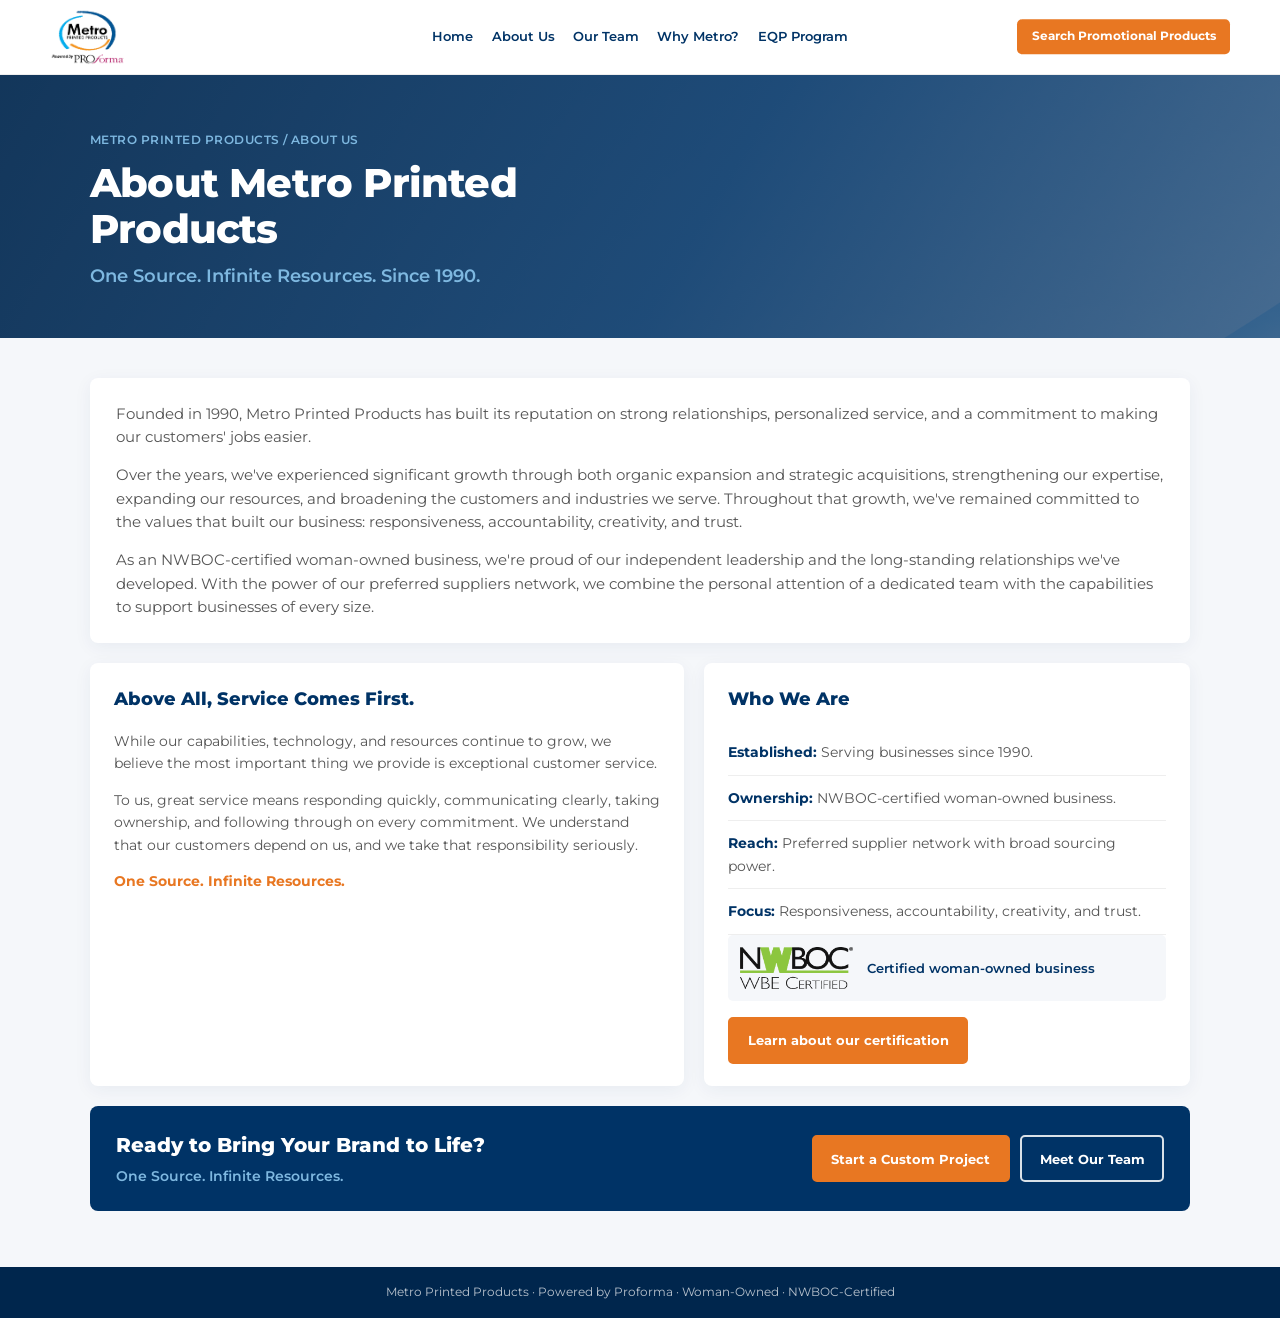
==== about-us.html @ c77d4c76 "Add interior pages, EQP program, and updated site navigation. Wire capability cards and About/Team/W" ====
﻿<!DOCTYPE html>
<html lang="en">
<head>
  <meta charset="utf-8" />
  <meta name="viewport" content="width=device-width, initial-scale=1" />
  <title>About Us | Metro Printed Products</title>
  <link rel="stylesheet" href="assets/styles.css" />
</head>
<body>
  <header>
    <div class="bar">
      <a href="index.html"><img class="logo" src="assets/metro-logo.png" alt="Metro Printed Products Powered by Proforma" /></a><button class="nav-toggle" type="button" aria-expanded="false" aria-controls="site-nav" aria-label="Toggle menu"><span></span><span></span><span></span></button>
      <nav id="site-nav">
        <a href="index.html">Home</a>
        <a href="about-us.html">About Us</a>
        <a href="our-team.html">Our Team</a>
        <a href="why-metro.html">Why Metro?</a>
        <a href="eqp-program.html">EQP Program</a>
        <a class="search" href="https://metroprintedproducts.com">Search Promotional Products</a>
      </nav>
    </div>
  </header>

  <section class="hero">
    <div class="hero-inner">
      <div class="eyebrow">Metro Printed Products / About Us</div>
      <h1>About Metro Printed Products</h1>
      <p>One Source. Infinite Resources. Since 1990.</p>
    </div>
  </section>

  <main class="shell">
    <div class="content">
      <section class="intro">
        <p>Founded in 1990, Metro Printed Products has built its reputation on strong relationships, personalized service, and a commitment to making our customers' jobs easier.</p>
        <p>Over the years, we've experienced significant growth through both organic expansion and strategic acquisitions, strengthening our expertise, expanding our resources, and broadening the customers and industries we serve. Throughout that growth, we've remained committed to the values that built our business: responsiveness, accountability, creativity, and trust.</p>
        <p>As an NWBOC-certified woman-owned business, we're proud of our independent leadership and the long-standing relationships we've developed. With the power of our preferred suppliers network, we combine the personal attention of a dedicated team with the capabilities to support businesses of every size.</p>
      </section>

      <div class="two-col">
        <section class="panel">
          <h2>Above All, Service Comes First.</h2>
          <p>While our capabilities, technology, and resources continue to grow, we believe the most important thing we provide is exceptional customer service.</p>
          <p>To us, great service means responding quickly, communicating clearly, taking ownership, and following through on every commitment. We understand that our customers depend on us, and we take that responsibility seriously.</p>
          <p class="accent">One Source. Infinite Resources.</p>
        </section>
        <section class="panel">
          <h2>Who We Are</h2>
          <div class="item"><strong>Established:</strong> Serving businesses since 1990.</div>
          <div class="item"><strong>Ownership:</strong> NWBOC-certified woman-owned business.</div>
          <div class="item"><strong>Reach:</strong> Preferred supplier network with broad sourcing power.</div>
          <div class="item"><strong>Focus:</strong> Responsiveness, accountability, creativity, and trust.</div>
          <div class="cert">
            <img src="assets/nwboc-logo.png" alt="NWBOC WBE Certified" />
            <span>Certified woman-owned business</span>
          </div>
          <p class="panel-action"><a class="btn" href="woman-owned-nwboc.html">Learn about our certification</a></p>
        </section>
      </div>

      <section class="cta">
        <div>
          <h2>Ready to Bring Your Brand to Life?</h2>
          <p>One Source. Infinite Resources.</p>
        </div>
        <div class="buttons">
          <a class="btn" href="index.html#cta">Start a Custom Project</a>
          <a class="btn alt" href="our-team.html">Meet Our Team</a>
        </div>
      </section>
    </div>
  </main>

  <footer>Metro Printed Products · Powered by Proforma · Woman-Owned · NWBOC-Certified</footer>
<script src="assets/nav.js"></script></body>
</html>
---- assets/styles.css ----
/* Interior page styles for boss-supplied HTML
   Keeps Metro navy/orange brand while matching their class names. */

@import url("https://fonts.googleapis.com/css2?family=Montserrat:wght@400;500;600;700;800&display=swap");

:root {
  --navy: #003366;
  --navy-deep: #00264d;
  --orange: #e87722;
  --orange-hover: #d46818;
  --blue-soft: #7eb8e0;
  --white: #ffffff;
  --gray-50: #f5f7fa;
  --gray-100: #eeeeee;
  --muted: #555555;
  --text: #1a1a1a;
  --radius: 5px;
  --font: "Montserrat", system-ui, sans-serif;
  --max: 1100px;
}

*,
*::before,
*::after {
  box-sizing: border-box;
}

html {
  scroll-behavior: smooth;
}

body {
  margin: 0;
  font-family: var(--font);
  color: var(--text);
  background: var(--white);
  line-height: 1.55;
  -webkit-font-smoothing: antialiased;
}

img {
  max-width: 100%;
  display: block;
}

a {
  color: inherit;
  text-decoration: none;
}

/* ---------- Header ---------- */
header {
  position: sticky;
  top: 0;
  z-index: 50;
  background: var(--white);
  border-bottom: 1px solid var(--gray-100);
}

/* Match homepage: logo left, links centered, search right */
header .bar {
  position: relative;
  width: min(100% - 2rem, 1180px);
  margin: 0 auto;
  min-height: 74px;
  display: grid;
  grid-template-columns: 1fr auto 1fr;
  align-items: center;
  gap: 1rem;
}

header .bar > a:first-child {
  grid-column: 1;
  grid-row: 1;
  justify-self: start;
  z-index: 2;
}

header .logo {
  height: 56px;
  width: auto;
}

/* Hamburger — shown only on phone/tablet widths */
.nav-toggle {
  display: none;
  flex-direction: column;
  justify-content: center;
  gap: 5px;
  width: 40px;
  height: 40px;
  border: none;
  background: transparent;
  cursor: pointer;
  padding: 8px;
  z-index: 3;
  grid-column: 3;
  grid-row: 1;
  justify-self: end;
}

.nav-toggle span {
  display: block;
  height: 2px;
  width: 100%;
  background: var(--navy);
  border-radius: 1px;
  transition: transform 0.2s ease, opacity 0.2s ease;
}

.nav-toggle[aria-expanded="true"] span:nth-child(1) {
  transform: translateY(7px) rotate(45deg);
}

.nav-toggle[aria-expanded="true"] span:nth-child(2) {
  opacity: 0;
}

.nav-toggle[aria-expanded="true"] span:nth-child(3) {
  transform: translateY(-7px) rotate(-45deg);
}

header nav {
  grid-column: 1 / -1;
  grid-row: 1;
  display: flex;
  flex-wrap: wrap;
  align-items: center;
  justify-content: center;
  gap: 0.35rem 1.15rem;
}

header nav a {
  font-size: 0.8rem;
  font-weight: 600;
  color: var(--navy);
}

header nav a:hover {
  color: var(--orange);
}

/* Pull search out of the centered link cluster so nav stays true-center */
header nav a.search {
  position: absolute;
  right: 0;
  top: 50%;
  transform: translateY(-50%);
  display: inline-flex;
  align-items: center;
  background: var(--orange);
  color: var(--white);
  padding: 0.55rem 0.9rem;
  border-radius: var(--radius);
  font-size: 0.72rem;
  font-weight: 700;
}

header nav a.search:hover {
  background: var(--orange-hover);
  color: var(--white);
}

/* ---------- Hero ---------- */
.hero {
  background:
    linear-gradient(120deg, rgba(0, 38, 77, 0.92) 0%, rgba(0, 51, 102, 0.88) 55%, rgba(0, 51, 102, 0.72) 100%),
    url("metro-wave-background.png") center / cover;
  color: var(--white);
  padding: 3.5rem 0 3rem;
}

.hero-inner {
  width: min(100% - 2rem, var(--max));
  margin: 0 auto;
}

.eyebrow {
  font-size: 0.75rem;
  font-weight: 600;
  letter-spacing: 0.04em;
  text-transform: uppercase;
  color: var(--blue-soft);
  margin-bottom: 0.65rem;
}

.hero h1 {
  margin: 0 0 0.65rem;
  font-size: clamp(1.7rem, 3.2vw, 2.5rem);
  font-weight: 800;
  line-height: 1.15;
  letter-spacing: -0.02em;
  max-width: 18ch;
}

.hero p {
  margin: 0;
  font-size: 1.1rem;
  font-weight: 600;
  color: var(--blue-soft);
}

/* ---------- Content shell ---------- */
.shell {
  background: var(--gray-50);
  padding: 2.5rem 0 3.5rem;
}

.content {
  width: min(100% - 2rem, var(--max));
  margin: 0 auto;
}

.intro {
  background: var(--white);
  border-radius: 8px;
  padding: 1.5rem 1.6rem;
  box-shadow: 0 4px 18px rgba(0, 51, 102, 0.06);
  margin-bottom: 1.25rem;
}

.intro p {
  margin: 0 0 0.9rem;
  color: var(--muted);
  font-size: 0.95rem;
}

.intro p:last-child {
  margin-bottom: 0;
}

.two-col {
  display: grid;
  grid-template-columns: 1.1fr 0.9fr;
  gap: 1.25rem;
  margin-bottom: 1.25rem;
}

.panel {
  background: var(--white);
  border-radius: 8px;
  padding: 1.4rem 1.5rem;
  box-shadow: 0 4px 18px rgba(0, 51, 102, 0.06);
}

.panel h2 {
  margin: 0 0 1rem;
  font-size: 1.15rem;
  font-weight: 800;
  color: var(--navy);
}

.item {
  padding: 0.7rem 0;
  border-bottom: 1px solid var(--gray-100);
  font-size: 0.9rem;
  color: var(--muted);
}

.item:last-child {
  border-bottom: none;
  padding-bottom: 0;
}

.item strong {
  color: var(--navy);
  font-weight: 700;
}

.panel > p {
  margin: 0 0 0.9rem;
  font-size: 0.9rem;
  color: var(--muted);
}

.panel > p:last-child {
  margin-bottom: 0;
}

.accent {
  color: var(--orange) !important;
  font-weight: 700 !important;
}

.cert {
  display: flex;
  align-items: center;
  gap: 0.85rem;
  margin-bottom: 1rem;
  padding: 0.75rem;
  background: var(--gray-50);
  border-radius: var(--radius);
}

.cert img {
  height: 42px;
  width: auto;
}

.cert span {
  font-size: 0.82rem;
  font-weight: 600;
  color: var(--navy);
}

.panel-action {
  margin: 1rem 0 0;
}

/* ---------- EQP example flyer (image only) ---------- */
.eqp-example {
  margin-bottom: 1.25rem;
  background: var(--white);
  border-radius: 8px;
  padding: 1.25rem;
  box-shadow: 0 4px 18px rgba(0, 51, 102, 0.06);
  text-align: center;
}

.eqp-visual {
  margin: 0 auto;
  width: 100%;
  max-width: 880px; /* a bit under full block so the flyer isn’t oversized */
}

.eqp-visual img {
  display: block;
  width: 100%;
  max-width: 100%;
  height: auto;
  border-radius: 6px;
  background: var(--gray-50);
}

.eqp-caption {
  margin: 0.75rem 0 0;
  font-size: 0.78rem;
  font-weight: 600;
  color: var(--navy);
}

/* ---------- CTA band ---------- */
.cta {
  display: flex;
  align-items: center;
  justify-content: space-between;
  gap: 1.25rem;
  flex-wrap: wrap;
  background: var(--navy);
  color: var(--white);
  border-radius: 8px;
  padding: 1.5rem 1.6rem;
}

.cta h2 {
  margin: 0 0 0.25rem;
  font-size: 1.25rem;
  font-weight: 800;
}

.cta p {
  margin: 0;
  color: var(--blue-soft);
  font-weight: 600;
  font-size: 0.9rem;
}

.buttons {
  display: flex;
  flex-wrap: wrap;
  gap: 0.65rem;
}

.btn {
  display: inline-flex;
  align-items: center;
  justify-content: center;
  padding: 0.7rem 1.1rem;
  border-radius: var(--radius);
  background: var(--orange);
  color: var(--white);
  font-size: 0.82rem;
  font-weight: 700;
  border: 2px solid var(--orange);
  transition: background 0.2s ease, transform 0.2s ease;
}

.btn:hover {
  background: var(--orange-hover);
  border-color: var(--orange-hover);
  transform: translateY(-1px);
}

.btn.alt {
  background: transparent;
  border-color: rgba(255, 255, 255, 0.85);
  color: var(--white);
}

.btn.alt:hover {
  background: rgba(255, 255, 255, 0.1);
}

/* ---------- Footer ---------- */
footer {
  background: var(--navy-deep);
  color: rgba(255, 255, 255, 0.72);
  text-align: center;
  padding: 1rem;
  font-size: 0.75rem;
}

/* ---------- Responsive ---------- */
@media (max-width: 900px) {
  header .bar {
    display: flex;
    flex-wrap: wrap;
    align-items: center;
    justify-content: space-between;
    padding: 0.65rem 0;
  }

  .nav-toggle {
    display: flex;
  }

  /* Collapse nav behind the hamburger until opened */
  header nav {
    display: none;
    position: static;
    width: 100%;
    flex-direction: column;
    align-items: stretch;
    justify-content: flex-start;
    gap: 0;
    padding: 0.5rem 0 0.75rem;
    border-top: 1px solid var(--gray-100);
  }

  header nav.is-open {
    display: flex;
  }

  header nav a {
    padding: 0.75rem 0;
    border-bottom: 1px solid var(--gray-100);
  }

  header nav a.search {
    position: static;
    transform: none;
    margin-top: 0.65rem;
    width: 100%;
    justify-content: center;
  }

  .two-col {
    grid-template-columns: 1fr;
  }

  .cta {
    flex-direction: column;
    align-items: flex-start;
  }
}

@media (max-width: 640px) {
  .hero {
    padding: 2.5rem 0 2.25rem;
  }
}
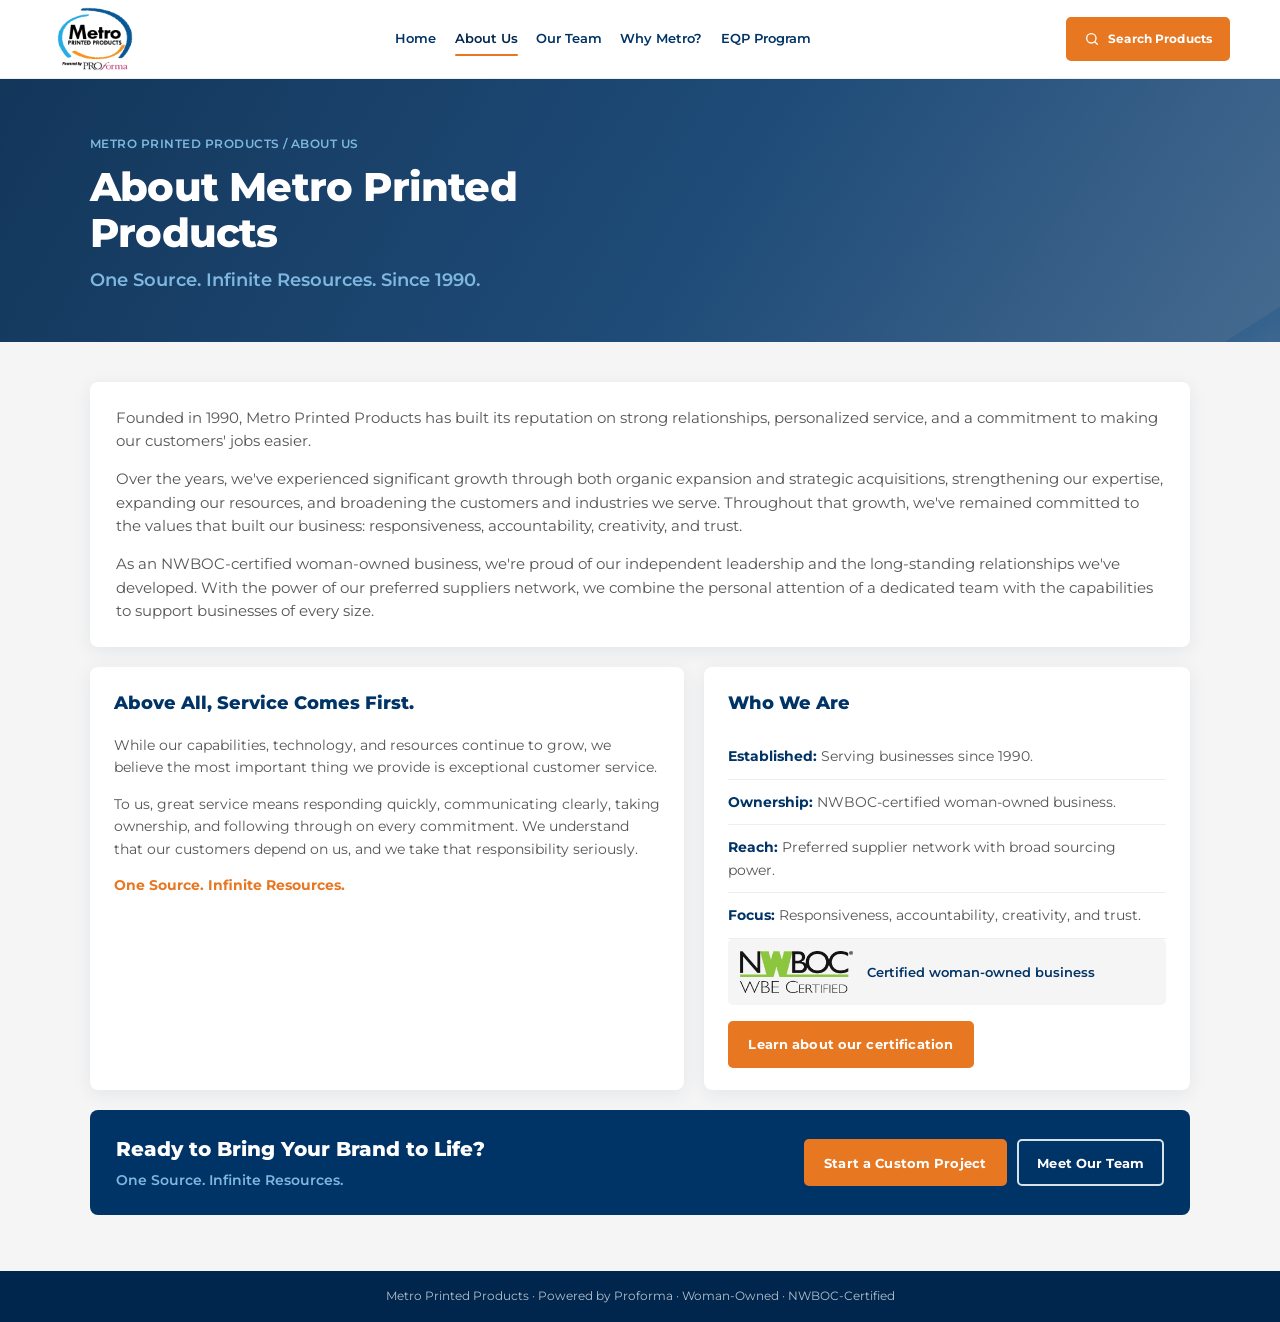
==== commit 12196f13: "Unify shared nav/CSS and restore a sharp hero from the full-res banner." ====
--- a/about-us.html
+++ b/about-us.html
@@ -4,24 +4,46 @@
   <meta charset="utf-8" />
   <meta name="viewport" content="width=device-width, initial-scale=1" />
   <title>About Us | Metro Printed Products</title>
-  <link rel="stylesheet" href="assets/styles.css" />
+  <link rel="preconnect" href="https://fonts.googleapis.com" />
+  <link rel="preconnect" href="https://fonts.gstatic.com" crossorigin />
+  <link href="https://fonts.googleapis.com/css2?family=Montserrat:wght@400;500;600;700;800&display=swap" rel="stylesheet" />
+  <link rel="stylesheet" href="css/styles.css" />
 </head>
 <body>
-  <header>
-    <div class="bar">
-      <a href="index.html"><img class="logo" src="assets/metro-logo.png" alt="Metro Printed Products Powered by Proforma" /></a><button class="nav-toggle" type="button" aria-expanded="false" aria-controls="site-nav" aria-label="Toggle menu"><span></span><span></span><span></span></button>
-      <nav id="site-nav">
-        <a href="index.html">Home</a>
-        <a href="about-us.html">About Us</a>
-        <a href="our-team.html">Our Team</a>
-        <a href="why-metro.html">Why Metro?</a>
-        <a href="eqp-program.html">EQP Program</a>
-        <a class="search" href="https://metroprintedproducts.com">Search Promotional Products</a>
+  <header class="site-header">
+    <div class="container header-inner">
+      <a class="brand" href="index.html" aria-label="Metro Branded Products home">
+        <img src="assets/mpp-logo.png" alt="Metro Branded Products" class="brand-logo" />
+      </a>
+
+      <button class="nav-toggle" type="button" aria-expanded="false" aria-controls="primary-nav" aria-label="Toggle menu">
+        <span></span><span></span><span></span>
+      </button>
+
+      <nav class="primary-nav" id="primary-nav" aria-label="Primary">
+        <ul class="nav-list">
+          <li><a class="nav-link" href="index.html">Home</a></li>
+          <li><a class="nav-link is-active" href="about-us.html">About Us</a></li>
+          <li><a class="nav-link" href="our-team.html">Our Team</a></li>
+          <li><a class="nav-link" href="why-metro.html">Why Metro?</a></li>
+          <li><a class="nav-link" href="eqp-program.html">EQP Program</a></li>
+          <li class="nav-search-mobile">
+            <a class="btn btn-search" href="https://metroprintedproducts.com">Search Products</a>
+          </li>
+        </ul>
       </nav>
+
+      <a class="btn btn-search btn-search-desktop" href="https://metroprintedproducts.com">
+        <svg width="16" height="16" viewBox="0 0 24 24" fill="none" aria-hidden="true">
+          <circle cx="11" cy="11" r="7" stroke="currentColor" stroke-width="2"/>
+          <path d="M20 20l-3.5-3.5" stroke="currentColor" stroke-width="2" stroke-linecap="round"/>
+        </svg>
+        Search Products
+      </a>
     </div>
   </header>
 
-  <section class="hero">
+  <section class="page-hero">
     <div class="hero-inner">
       <div class="eyebrow">Metro Printed Products / About Us</div>
       <h1>About Metro Printed Products</h1>
@@ -54,23 +76,24 @@
             <img src="assets/nwboc-logo.png" alt="NWBOC WBE Certified" />
             <span>Certified woman-owned business</span>
           </div>
-          <p class="panel-action"><a class="btn" href="woman-owned-nwboc.html">Learn about our certification</a></p>
+          <p class="panel-action"><a class="btn btn-primary" href="woman-owned-nwboc.html">Learn about our certification</a></p>
         </section>
       </div>
 
-      <section class="cta">
+      <section class="page-cta">
         <div>
           <h2>Ready to Bring Your Brand to Life?</h2>
           <p>One Source. Infinite Resources.</p>
         </div>
         <div class="buttons">
-          <a class="btn" href="index.html#cta">Start a Custom Project</a>
+          <a class="btn btn-primary" href="index.html#cta">Start a Custom Project</a>
           <a class="btn alt" href="our-team.html">Meet Our Team</a>
         </div>
       </section>
     </div>
   </main>
 
-  <footer>Metro Printed Products · Powered by Proforma · Woman-Owned · NWBOC-Certified</footer>
-<script src="assets/nav.js"></script></body>
+  <footer class="site-footer">Metro Printed Products · Powered by Proforma · Woman-Owned · NWBOC-Certified</footer>
+  <script src="js/main.js"></script>
+</body>
 </html>
--- a/css/styles.css
+++ b/css/styles.css
@@ -0,0 +1,1261 @@
+/* Metro Branded Products — demo homepage styles
+   Tokens mirror the mockup: navy / orange / clean sans */
+
+:root {
+  --navy: #003366;
+  --navy-deep: #00264d;
+  --navy-mid: #0a4a7a;
+  --orange: #e87722;
+  --orange-hover: #d46818;
+  --white: #ffffff;
+  --gray-50: #f5f5f5;
+  --gray-100: #eeeeee;
+  --gray-200: #e2e2e2;
+  --muted: #555555;
+  --text: #1a1a1a;
+  --blue-soft: #7eb8e0;
+  --shadow-card: 0 4px 18px rgba(0, 51, 102, 0.08);
+  --radius: 5px;
+  --header-h: 78px;
+  --font: "Montserrat", system-ui, sans-serif;
+  --container: 1180px;
+  --max: 1100px;
+}
+
+*,
+*::before,
+*::after {
+  box-sizing: border-box;
+}
+
+html {
+  scroll-behavior: smooth;
+}
+
+body {
+  margin: 0;
+  font-family: var(--font);
+  color: var(--text);
+  background: var(--white);
+  line-height: 1.55;
+  -webkit-font-smoothing: antialiased;
+}
+
+img {
+  max-width: 100%;
+  display: block;
+}
+
+a {
+  color: inherit;
+  text-decoration: none;
+}
+
+ul {
+  list-style: none;
+  margin: 0;
+  padding: 0;
+}
+
+.container {
+  width: min(100% - 2.5rem, var(--container));
+  margin-inline: auto;
+}
+
+/* ---------- Buttons ---------- */
+.btn {
+  display: inline-flex;
+  align-items: center;
+  justify-content: center;
+  gap: 0.5rem;
+  padding: 0.7rem 1.15rem;
+  border-radius: var(--radius);
+  font-family: inherit;
+  font-weight: 700;
+  font-size: 0.82rem;
+  letter-spacing: 0.01em;
+  border: 2px solid transparent;
+  cursor: pointer;
+  transition: background 0.2s ease, transform 0.2s ease, border-color 0.2s ease, color 0.2s ease;
+  white-space: nowrap;
+  text-decoration: none;
+}
+
+button.btn {
+  appearance: none;
+  -webkit-appearance: none;
+}
+
+.btn-primary {
+  background: var(--orange);
+  color: var(--white);
+  border-color: var(--orange);
+}
+
+.btn-primary:hover {
+  background: var(--orange-hover);
+  border-color: var(--orange-hover);
+  transform: translateY(-1px);
+}
+
+.btn-ghost {
+  background: transparent;
+  color: var(--white);
+  border-color: rgba(255, 255, 255, 0.85);
+}
+
+.btn-ghost:hover {
+  background: rgba(255, 255, 255, 0.1);
+  transform: translateY(-1px);
+}
+
+.btn-search {
+  background: var(--orange);
+  color: var(--white);
+  border-color: var(--orange);
+  padding: 0.65rem 1rem;
+  font-size: 0.75rem;
+  flex-shrink: 0;
+}
+
+.btn-search:hover {
+  background: var(--orange-hover);
+}
+
+.btn-lg {
+  padding: 0.9rem 1.6rem;
+  font-size: 0.95rem;
+}
+
+/* ---------- Header ---------- */
+.site-header {
+  position: sticky;
+  top: 0;
+  z-index: 100;
+  background: var(--white);
+  border-bottom: 1px solid var(--gray-100);
+  box-shadow: 0 1px 0 rgba(0, 0, 0, 0.03);
+  animation: headerIn 0.55s ease both;
+}
+
+@keyframes headerIn {
+  from { opacity: 0; transform: translateY(-8px); }
+  to { opacity: 1; transform: none; }
+}
+
+.header-inner {
+  display: flex;
+  align-items: center;
+  gap: 1.25rem;
+  min-height: var(--header-h);
+}
+
+.brand {
+  display: flex;
+  align-items: center;
+  gap: 0.65rem;
+  flex-shrink: 0;
+}
+
+/* Full logo mark — no circular crop; artwork carries the brand name */
+.brand-logo {
+  height: 64px;
+  width: auto;
+  object-fit: contain;
+  display: block;
+}
+
+.primary-nav {
+  flex: 1;
+  display: flex;
+  justify-content: center;
+}
+
+.nav-list {
+  display: flex;
+  align-items: center;
+  gap: 0.15rem 1.15rem;
+}
+
+.nav-link {
+  position: relative;
+  font-size: 0.8rem;
+  font-weight: 600;
+  color: var(--navy);
+  padding: 0.45rem 0;
+  display: inline-flex;
+  align-items: center;
+  gap: 0.25rem;
+  transition: color 0.15s ease, font-size 0.15s ease;
+}
+
+.nav-link:hover {
+  color: var(--orange);
+  font-size: 0.86rem;
+}
+
+.nav-link.is-active {
+  color: var(--navy-deep);
+}
+
+.nav-link.is-active::after {
+  content: "";
+  position: absolute;
+  left: 0;
+  right: 0;
+  bottom: 0;
+  height: 2px;
+  background: var(--orange);
+  border-radius: 1px;
+}
+
+/* Mobile-only search row inside the open hamburger panel */
+.nav-search-mobile {
+  display: none;
+}
+
+.caret {
+  width: 0;
+  height: 0;
+  border-left: 3.5px solid transparent;
+  border-right: 3.5px solid transparent;
+  border-top: 4px solid var(--navy);
+  margin-top: 2px;
+}
+
+.has-dropdown {
+  position: relative;
+}
+
+.dropdown {
+  position: absolute;
+  top: calc(100% + 0.55rem);
+  left: 50%;
+  transform: translateX(-50%) translateY(4px);
+  min-width: 190px;
+  background: var(--white);
+  border: 1px solid var(--gray-200);
+  border-radius: var(--radius);
+  box-shadow: var(--shadow-card);
+  padding: 0.4rem 0;
+  opacity: 0;
+  visibility: hidden;
+  transition: opacity 0.18s ease, transform 0.18s ease, visibility 0.18s;
+  z-index: 20;
+}
+
+.has-dropdown:hover .dropdown,
+.has-dropdown:focus-within .dropdown {
+  opacity: 1;
+  visibility: visible;
+  transform: translateX(-50%) translateY(0);
+}
+
+.dropdown a {
+  display: block;
+  padding: 0.5rem 0.9rem;
+  font-size: 0.78rem;
+  font-weight: 500;
+  color: var(--navy);
+}
+
+.dropdown a:hover {
+  background: var(--gray-50);
+  color: var(--orange);
+}
+
+.nav-toggle {
+  display: none;
+  flex-direction: column;
+  justify-content: center;
+  gap: 5px;
+  width: 40px;
+  height: 40px;
+  border: none;
+  background: transparent;
+  cursor: pointer;
+  padding: 8px;
+  margin-left: auto;
+}
+
+.nav-toggle span {
+  display: block;
+  height: 2px;
+  width: 100%;
+  background: var(--navy);
+  border-radius: 1px;
+  transition: transform 0.2s ease, opacity 0.2s ease;
+}
+
+.nav-toggle[aria-expanded="true"] span:nth-child(1) {
+  transform: translateY(7px) rotate(45deg);
+}
+
+.nav-toggle[aria-expanded="true"] span:nth-child(2) {
+  opacity: 0;
+}
+
+.nav-toggle[aria-expanded="true"] span:nth-child(3) {
+  transform: translateY(-7px) rotate(-45deg);
+}
+
+/* ---------- Hero ---------- */
+/* Split layout: HTML owns all type/CTAs (sharp), photo panel uses the
+   high-res crop from hero-banner-source.jpg. Avoids scaling bitmap text. */
+.hero {
+  display: grid;
+  grid-template-columns: minmax(0, 1.05fr) minmax(0, 1fr);
+  height: 500px;
+  min-height: 500px;
+  max-height: 500px;
+  position: relative;
+  overflow: hidden;
+  background: var(--navy-deep);
+}
+
+.hero-copy {
+  background: linear-gradient(145deg, var(--navy-deep) 0%, var(--navy) 55%, var(--navy-mid) 100%);
+  color: var(--white);
+  display: flex;
+  align-items: center;
+  clip-path: polygon(0 0, 100% 0, 92% 100%, 0 100%);
+  z-index: 1;
+}
+
+.hero-copy-inner {
+  padding: 2rem 2.25rem 2.35rem clamp(1.25rem, 4vw, 3.25rem);
+  max-width: 540px;
+  display: flex;
+  flex-direction: column;
+  justify-content: center;
+  height: 100%;
+  animation: heroUp 0.7s ease 0.12s both;
+}
+
+@keyframes heroUp {
+  from { opacity: 0; transform: translateY(18px); }
+  to { opacity: 1; transform: none; }
+}
+
+.hero h1 {
+  margin: 0 0 0.75rem;
+  font-size: clamp(1.7rem, 3.1vw, 2.45rem);
+  font-weight: 800;
+  line-height: 1.12;
+  letter-spacing: -0.02em;
+}
+
+/* Orange brush under "One Source." */
+.hero-accent {
+  position: relative;
+  display: inline-block;
+  isolation: isolate;
+}
+
+.hero-accent::after {
+  content: "";
+  position: absolute;
+  left: -2%;
+  right: -2%;
+  bottom: 0.08em;
+  height: 0.2em;
+  background: var(--orange);
+  border-radius: 2px 40% 30% 60% / 60% 40% 70% 40%;
+  opacity: 0.95;
+  z-index: -1;
+  transform: skewX(-10deg) rotate(-1deg);
+  pointer-events: none;
+}
+
+.hero-sub {
+  margin: 0 0 1.85rem;
+  font-size: clamp(1.05rem, 1.7vw, 1.3rem);
+  font-weight: 600;
+  line-height: 1.35;
+  color: var(--blue-soft);
+}
+
+.hero-actions {
+  display: flex;
+  flex-wrap: wrap;
+  gap: 0.75rem;
+}
+
+.hero-media {
+  position: relative;
+  /* Pull under the diagonal seam WITHOUT leaving a gap on the right:
+     negative margin alone shrinks the visible right edge — widen to match. */
+  margin-left: -8%;
+  width: calc(100% + 8%);
+  height: 100%;
+  overflow: hidden;
+  background: var(--navy-deep);
+}
+
+.hero-media img {
+  display: block;
+  width: 100%;
+  height: 100%;
+  object-fit: cover;
+  object-position: 70% center;
+}
+
+/* ---------- Trust bar ---------- */
+.trust-bar {
+  background: var(--white);
+  border-bottom: 1px solid var(--gray-100);
+  padding: 1.35rem 0;
+}
+
+.trust-inner {
+  display: flex;
+  align-items: center;
+  gap: 2rem;
+  flex-wrap: wrap;
+}
+
+.nwboc-badge {
+  display: flex;
+  align-items: center;
+  padding-right: 1.5rem;
+  border-right: 1px solid var(--gray-200);
+  flex-shrink: 0;
+  text-decoration: none;
+}
+
+/* Official NWBOC WBE mark in the trust bar */
+.nwboc-logo {
+  height: 44px;
+  width: auto;
+  display: block;
+  object-fit: contain;
+}
+
+.trust-stats {
+  display: flex;
+  flex: 1;
+  flex-wrap: wrap;
+  gap: 1rem 1.75rem;
+  justify-content: space-between;
+}
+
+.trust-stats li {
+  display: flex;
+  align-items: center;
+  gap: 0.55rem;
+  font-size: 0.78rem;
+  font-weight: 600;
+  color: var(--navy);
+  min-width: 140px;
+}
+
+.trust-icon {
+  width: 28px;
+  height: 28px;
+  color: var(--navy);
+  flex-shrink: 0;
+}
+
+.trust-icon svg {
+  width: 100%;
+  height: 100%;
+}
+
+/* ---------- Capabilities ---------- */
+.capabilities {
+  padding: 4rem 0 4.5rem;
+  background: var(--gray-50);
+}
+
+.section-header {
+  text-align: center;
+  margin-bottom: 2.5rem;
+}
+
+.section-header h2 {
+  display: inline-flex;
+  align-items: center;
+  gap: 1rem;
+  margin: 0 0 0.65rem;
+  font-size: clamp(1.4rem, 2.2vw, 1.75rem);
+  font-weight: 800;
+  color: var(--navy);
+}
+
+.section-header .rule {
+  display: inline-block;
+  width: 48px;
+  height: 2px;
+  background: var(--navy-mid);
+}
+
+.section-sub {
+  margin: 0;
+  color: var(--muted);
+  font-size: 0.95rem;
+  font-weight: 500;
+}
+
+.cap-grid {
+  display: grid;
+  grid-template-columns: repeat(3, 1fr);
+  gap: 1.25rem;
+}
+
+.cap-card {
+  display: flex;
+  gap: 0.9rem;
+  background: var(--white);
+  border-radius: 8px;
+  padding: 0.85rem;
+  box-shadow: var(--shadow-card);
+  border: 1px solid rgba(0, 51, 102, 0.04);
+  transition: transform 0.25s ease, box-shadow 0.25s ease;
+  color: inherit;
+  text-decoration: none;
+}
+
+.cap-card:hover {
+  transform: translateY(-4px);
+  box-shadow: 0 10px 28px rgba(0, 51, 102, 0.12);
+}
+
+.cap-thumb {
+  width: 88px;
+  height: 88px;
+  flex-shrink: 0;
+  border-radius: 6px;
+  overflow: hidden;
+  background: var(--gray-100);
+}
+
+.cap-thumb img {
+  width: 100%;
+  height: 100%;
+  object-fit: cover;
+}
+
+.cap-body {
+  min-width: 0;
+  display: flex;
+  flex-direction: column;
+  justify-content: center;
+}
+
+.cap-body h3 {
+  display: flex;
+  align-items: center;
+  flex-wrap: wrap;
+  gap: 0.35rem;
+  margin: 0 0 0.35rem;
+  font-size: 0.88rem;
+  font-weight: 700;
+  color: var(--navy);
+  line-height: 1.25;
+}
+
+.cap-icon {
+  width: 18px;
+  height: 18px;
+  color: var(--navy);
+  display: inline-flex;
+}
+
+.cap-icon svg {
+  width: 100%;
+  height: 100%;
+}
+
+.cap-body .chev {
+  color: var(--orange);
+  font-weight: 800;
+  margin-left: 0.1rem;
+}
+
+.cap-body p {
+  margin: 0;
+  font-size: 0.75rem;
+  color: var(--muted);
+  line-height: 1.45;
+}
+
+/* ---------- Value bar ---------- */
+.value-bar {
+  /* Stronger top-to-bottom navy gradient + soft warehouse texture */
+  background:
+    linear-gradient(180deg, rgba(0, 58, 110, 0.92) 0%, rgba(0, 38, 77, 0.96) 55%, rgba(0, 28, 56, 0.98) 100%),
+    url("https://images.unsplash.com/photo-1586528116311-ad8dd3c8310d?auto=format&fit=crop&w=1600&q=60") center / cover;
+  color: var(--white);
+  padding: 2.85rem 0;
+}
+
+.value-grid {
+  display: grid;
+  grid-template-columns: repeat(4, 1fr);
+  gap: 0;
+  align-items: stretch;
+}
+
+.value-item {
+  display: flex;
+  flex-direction: row;
+  align-items: flex-start;
+  gap: 0.85rem;
+  text-align: left;
+  padding: 0.35rem 1.35rem;
+  /* Vertical dividers with breathing room — skip after last column */
+  border-right: 1px solid rgba(255, 255, 255, 0.35);
+  color: inherit;
+  text-decoration: none;
+  transition: opacity 0.2s ease;
+}
+
+a.value-item:hover {
+  opacity: 0.88;
+}
+
+.value-item:first-child {
+  padding-left: 0;
+}
+
+.value-item:last-child {
+  border-right: none;
+  padding-right: 0;
+}
+
+.value-icon {
+  width: 34px;
+  height: 34px;
+  color: var(--white);
+  flex-shrink: 0;
+  margin-top: 0.1rem;
+}
+
+.value-icon svg {
+  width: 100%;
+  height: 100%;
+}
+
+.value-copy {
+  min-width: 0;
+}
+
+.value-title {
+  margin: 0 0 0.45rem;
+  font-size: 0.92rem;
+  font-weight: 500;
+  line-height: 1.35;
+  color: var(--white);
+}
+
+.value-title strong {
+  font-weight: 700;
+}
+
+.value-sub {
+  margin: 0;
+  font-size: 0.78rem;
+  font-weight: 400;
+  line-height: 1.45;
+  color: rgba(255, 255, 255, 0.82);
+}
+
+/* ---------- Footer CTA ---------- */
+.footer-cta {
+  position: relative;
+  padding: 3.5rem 0;
+  background: var(--white);
+}
+
+.cta-inner {
+  display: flex;
+  align-items: center;
+  justify-content: center;
+  flex-wrap: wrap;
+  gap: 1.25rem 1.75rem;
+  text-align: left;
+}
+
+.footer-cta h2 {
+  margin: 0;
+  font-size: clamp(1.35rem, 2.4vw, 1.85rem);
+  font-weight: 800;
+  color: var(--navy);
+}
+
+.site-footer {
+  background: var(--navy-deep);
+  color: rgba(255, 255, 255, 0.7);
+  padding: 1rem 0;
+  font-size: 0.75rem;
+  text-align: center;
+}
+
+.footer-inner p {
+  margin: 0;
+}
+
+/* ---------- Responsive ---------- */
+@media (max-width: 1024px) {
+  .cap-grid {
+    grid-template-columns: repeat(2, 1fr);
+  }
+
+  .value-grid {
+    grid-template-columns: repeat(2, 1fr);
+    gap: 1.5rem 0;
+  }
+
+  .value-item {
+    padding: 0.5rem 1.25rem;
+  }
+
+  .value-item:nth-child(2n) {
+    border-right: none;
+    padding-right: 0;
+  }
+
+  .value-item:nth-child(odd) {
+    padding-left: 0;
+  }
+
+  .value-item:nth-child(-n + 2) {
+    padding-bottom: 1.25rem;
+    border-bottom: 1px solid rgba(255, 255, 255, 0.2);
+  }
+}
+
+@media (max-width: 900px) {
+  .nav-toggle {
+    display: flex;
+  }
+
+  .btn-search-desktop {
+    display: none;
+  }
+
+  .nav-search-mobile {
+    display: list-item;
+    width: 100%;
+    padding-top: 0.5rem;
+  }
+
+  .nav-search-mobile .btn-search {
+    width: 100%;
+    justify-content: center;
+  }
+
+  .primary-nav {
+    position: absolute;
+    top: var(--header-h);
+    left: 0;
+    right: 0;
+    background: var(--white);
+    border-bottom: 1px solid var(--gray-200);
+    padding: 0.75rem 1.25rem 1.25rem;
+    display: none;
+    justify-content: stretch;
+    box-shadow: 0 8px 20px rgba(0, 0, 0, 0.06);
+  }
+
+  .primary-nav.is-open {
+    display: block;
+  }
+
+  .nav-list {
+    flex-direction: column;
+    align-items: stretch;
+    gap: 0;
+  }
+
+  .nav-link {
+    padding: 0.75rem 0;
+    width: 100%;
+    border-bottom: 1px solid var(--gray-100);
+  }
+
+  .nav-link.is-active::after {
+    display: none;
+  }
+
+  .dropdown {
+    position: static;
+    transform: none;
+    opacity: 1;
+    visibility: visible;
+    box-shadow: none;
+    border: none;
+    min-width: 0;
+    padding: 0 0 0.5rem 0.75rem;
+    display: none;
+  }
+
+  .has-dropdown.is-open .dropdown {
+    display: block;
+  }
+
+  .hero {
+    grid-template-columns: 1fr;
+    height: auto;
+    min-height: 0;
+    max-height: none;
+  }
+
+  .hero-copy {
+    clip-path: none;
+  }
+
+  .hero-copy-inner {
+    max-width: none;
+    padding: 2.25rem 1.5rem;
+  }
+
+  .hero h1 {
+    font-size: clamp(1.7rem, 7vw, 2.2rem);
+  }
+
+  .hero-sub {
+    margin: 0 0 1.15rem;
+  }
+
+  .hero-media {
+    margin-left: 0;
+    width: 100%;
+    height: 280px;
+  }
+
+  .nwboc-badge {
+    border-right: none;
+    padding-right: 0;
+    width: 100%;
+  }
+
+  .nwboc-logo {
+    height: 40px;
+  }
+
+  .trust-stats {
+    gap: 1rem 1.25rem;
+  }
+}
+
+@media (max-width: 640px) {
+  .brand-logo {
+    height: 52px;
+  }
+
+  .cap-grid {
+    grid-template-columns: 1fr;
+  }
+
+  .value-grid {
+    grid-template-columns: 1fr;
+    gap: 0;
+  }
+
+  .value-item,
+  .value-item:nth-child(odd),
+  .value-item:nth-child(2n),
+  .value-item:first-child,
+  .value-item:last-child {
+    border-right: none;
+    border-bottom: 1px solid rgba(255, 255, 255, 0.2);
+    padding: 1rem 0;
+  }
+
+  .value-item:last-child {
+    border-bottom: none;
+  }
+
+  .section-header .rule {
+    width: 28px;
+  }
+
+  .footer-cta {
+    padding: 2.75rem 0;
+  }
+
+  .cta-inner {
+    flex-direction: column;
+    text-align: center;
+  }
+
+  .modal__grid {
+    grid-template-columns: 1fr;
+  }
+}
+
+/* ---------- Custom project modal (syk pattern, Metro tokens) ---------- */
+.modal {
+  width: min(640px, calc(100% - 32px));
+  max-width: calc(100% - 32px);
+  padding: 0;
+  border: 0;
+  background: transparent;
+  /* Native <dialog> needs auto margins to center in the viewport */
+  margin: auto;
+}
+
+.modal::backdrop {
+  background: rgba(0, 38, 77, 0.72);
+}
+
+.modal__panel {
+  margin: 0;
+  padding: 28px 28px 24px;
+  background: var(--white);
+  color: var(--text);
+  border-top: 4px solid var(--orange);
+  border-radius: 0 0 var(--radius) var(--radius);
+  max-height: calc(100vh - 48px);
+  overflow: auto;
+  box-shadow: 0 18px 48px rgba(0, 38, 77, 0.28);
+}
+
+.modal__head {
+  display: flex;
+  align-items: flex-start;
+  justify-content: space-between;
+  gap: 16px;
+}
+
+.modal__head h2 {
+  margin: 0;
+  font-size: 1.45rem;
+  font-weight: 800;
+  color: var(--navy);
+  letter-spacing: -0.01em;
+  line-height: 1.15;
+}
+
+.modal__close {
+  border: 0;
+  background: transparent;
+  color: var(--navy);
+  font-size: 32px;
+  line-height: 0.8;
+  cursor: pointer;
+  padding: 0;
+}
+
+.modal__close:hover {
+  color: var(--orange);
+}
+
+.modal__lead {
+  margin: 10px 0 22px;
+  font-size: 0.95rem;
+  font-weight: 500;
+  color: var(--muted);
+}
+
+.modal__lead a {
+  color: var(--navy);
+  font-weight: 600;
+  text-decoration: underline;
+  text-underline-offset: 2px;
+}
+
+.modal__grid {
+  display: grid;
+  grid-template-columns: 1fr 1fr;
+  gap: 14px 16px;
+  margin-bottom: 14px;
+}
+
+.modal label {
+  display: flex;
+  flex-direction: column;
+  gap: 6px;
+  margin-bottom: 14px;
+  font-size: 0.72rem;
+  font-weight: 700;
+  letter-spacing: 0.04em;
+  text-transform: uppercase;
+  color: var(--navy);
+}
+
+.modal__grid label {
+  margin-bottom: 0;
+}
+
+.modal input,
+.modal textarea {
+  width: 100%;
+  border: 1px solid var(--gray-200);
+  border-radius: var(--radius);
+  padding: 10px 12px;
+  color: var(--text);
+  font: 400 0.92rem/1.4 var(--font);
+  letter-spacing: 0;
+  text-transform: none;
+  background: var(--white);
+}
+
+.modal input:focus,
+.modal textarea:focus {
+  outline: 2px solid var(--orange);
+  border-color: var(--orange);
+}
+
+.modal__actions {
+  display: flex;
+  justify-content: flex-end;
+  gap: 12px;
+  margin-top: 0.25rem;
+}
+
+.btn-ghost-dark {
+  background: transparent;
+  color: var(--navy);
+  border-color: transparent;
+}
+
+.btn-ghost-dark:hover {
+  background: transparent;
+  color: var(--orange);
+  text-decoration: underline;
+  text-underline-offset: 3px;
+  transform: none;
+}
+
+/* ============================================================
+   Interior pages (merged from assets/styles.css)
+   Uses .page-hero so it does not collide with the homepage .hero
+   ============================================================ */
+
+.page-hero {
+  background:
+    linear-gradient(120deg, rgba(0, 38, 77, 0.92) 0%, rgba(0, 51, 102, 0.88) 55%, rgba(0, 51, 102, 0.72) 100%),
+    url("../assets/metro-wave-background.png") center / cover;
+  color: var(--white);
+  padding: 3.5rem 0 3rem;
+}
+
+.page-hero .hero-inner {
+  width: min(100% - 2rem, var(--max));
+  margin: 0 auto;
+}
+
+.eyebrow {
+  font-size: 0.75rem;
+  font-weight: 600;
+  letter-spacing: 0.04em;
+  text-transform: uppercase;
+  color: var(--blue-soft);
+  margin-bottom: 0.65rem;
+}
+
+.page-hero h1 {
+  margin: 0 0 0.65rem;
+  font-size: clamp(1.7rem, 3.2vw, 2.5rem);
+  font-weight: 800;
+  line-height: 1.15;
+  letter-spacing: -0.02em;
+  max-width: 18ch;
+}
+
+.page-hero > .hero-inner > p,
+.page-hero .hero-inner > p {
+  margin: 0;
+  font-size: 1.1rem;
+  font-weight: 600;
+  color: var(--blue-soft);
+}
+
+.shell {
+  background: var(--gray-50);
+  padding: 2.5rem 0 3.5rem;
+}
+
+.content {
+  width: min(100% - 2rem, var(--max));
+  margin: 0 auto;
+}
+
+.intro {
+  background: var(--white);
+  border-radius: 8px;
+  padding: 1.5rem 1.6rem;
+  box-shadow: var(--shadow-card);
+  margin-bottom: 1.25rem;
+}
+
+.intro p {
+  margin: 0 0 0.9rem;
+  color: var(--muted);
+  font-size: 0.95rem;
+}
+
+.intro p:last-child {
+  margin-bottom: 0;
+}
+
+.two-col {
+  display: grid;
+  grid-template-columns: 1.1fr 0.9fr;
+  gap: 1.25rem;
+  margin-bottom: 1.25rem;
+}
+
+.panel {
+  background: var(--white);
+  border-radius: 8px;
+  padding: 1.4rem 1.5rem;
+  box-shadow: var(--shadow-card);
+}
+
+.panel h2 {
+  margin: 0 0 1rem;
+  font-size: 1.15rem;
+  font-weight: 800;
+  color: var(--navy);
+}
+
+.item {
+  padding: 0.7rem 0;
+  border-bottom: 1px solid var(--gray-100);
+  font-size: 0.9rem;
+  color: var(--muted);
+}
+
+.item:last-child {
+  border-bottom: none;
+  padding-bottom: 0;
+}
+
+.item strong {
+  color: var(--navy);
+  font-weight: 700;
+}
+
+.panel > p {
+  margin: 0 0 0.9rem;
+  font-size: 0.9rem;
+  color: var(--muted);
+}
+
+.panel > p:last-child {
+  margin-bottom: 0;
+}
+
+.accent {
+  color: var(--orange) !important;
+  font-weight: 700 !important;
+}
+
+.cert {
+  display: flex;
+  align-items: center;
+  gap: 0.85rem;
+  margin-bottom: 1rem;
+  padding: 0.75rem;
+  background: var(--gray-50);
+  border-radius: var(--radius);
+}
+
+.cert img {
+  height: 42px;
+  width: auto;
+}
+
+.cert span {
+  font-size: 0.82rem;
+  font-weight: 600;
+  color: var(--navy);
+}
+
+.panel-action {
+  margin: 1rem 0 0;
+}
+
+.eqp-example {
+  margin-bottom: 1.25rem;
+  background: var(--white);
+  border-radius: 8px;
+  padding: 1.25rem;
+  box-shadow: var(--shadow-card);
+  text-align: center;
+}
+
+.eqp-visual {
+  margin: 0 auto;
+  width: 100%;
+  max-width: 880px;
+}
+
+.eqp-visual img {
+  display: block;
+  width: 100%;
+  max-width: 100%;
+  height: auto;
+  border-radius: 6px;
+  background: var(--gray-50);
+}
+
+.eqp-caption {
+  margin: 0.75rem 0 0;
+  font-size: 0.78rem;
+  font-weight: 600;
+  color: var(--navy);
+}
+
+.page-cta {
+  display: flex;
+  align-items: center;
+  justify-content: space-between;
+  gap: 1.25rem;
+  flex-wrap: wrap;
+  background: var(--navy);
+  color: var(--white);
+  border-radius: 8px;
+  padding: 1.5rem 1.6rem;
+}
+
+.page-cta h2 {
+  margin: 0 0 0.25rem;
+  font-size: 1.25rem;
+  font-weight: 800;
+}
+
+.page-cta p {
+  margin: 0;
+  color: var(--blue-soft);
+  font-weight: 600;
+  font-size: 0.9rem;
+}
+
+.page-cta .buttons {
+  display: flex;
+  flex-wrap: wrap;
+  gap: 0.65rem;
+}
+
+.btn.alt {
+  background: transparent;
+  border-color: rgba(255, 255, 255, 0.85);
+  color: var(--white);
+}
+
+.btn.alt:hover {
+  background: rgba(255, 255, 255, 0.1);
+}
+
+/* .site-footer lives with the homepage footer block above — shared by all pages */
+
+@media (max-width: 900px) {
+  .two-col {
+    grid-template-columns: 1fr;
+  }
+
+  .page-cta {
+    flex-direction: column;
+    align-items: flex-start;
+  }
+}
+
+@media (max-width: 640px) {
+  .page-hero {
+    padding: 2.5rem 0 2.25rem;
+  }
+}
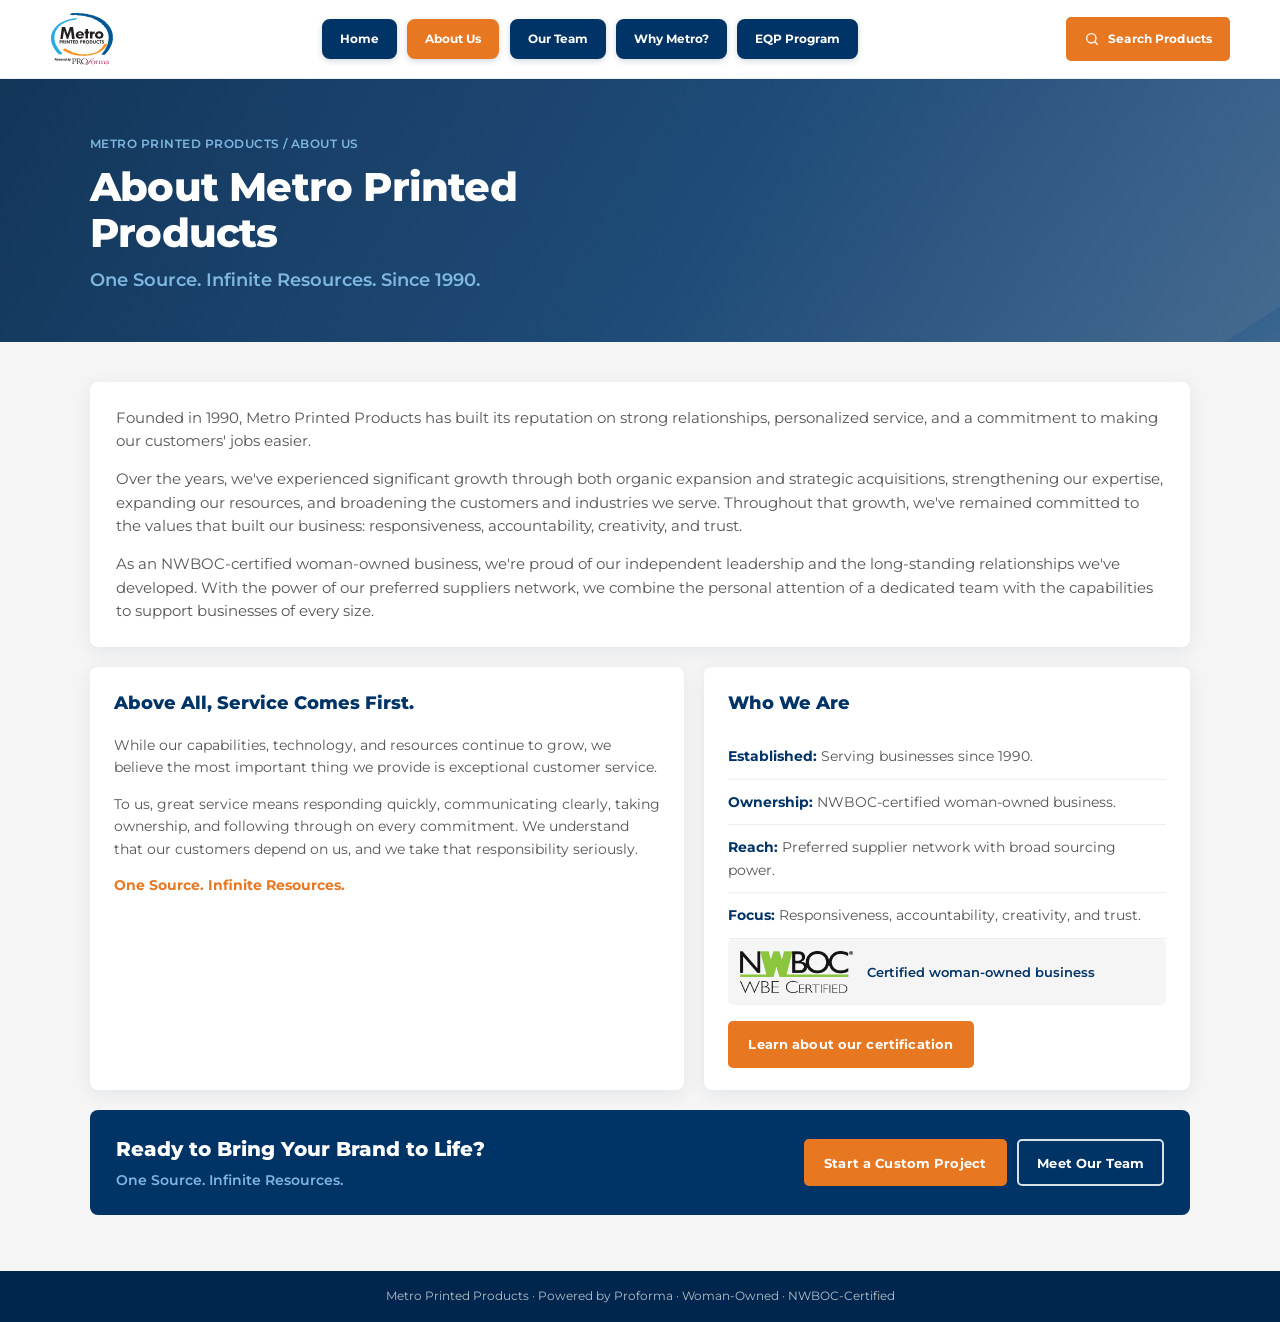
==== commit 8a35ef92: "Add SVG logo, full-res EQP graphic, and pill-style nav." ====
--- a/about-us.html
+++ b/about-us.html
@@ -12,8 +12,8 @@
 <body>
   <header class="site-header">
     <div class="container header-inner">
-      <a class="brand" href="index.html" aria-label="Metro Branded Products home">
-        <img src="assets/mpp-logo.png" alt="Metro Branded Products" class="brand-logo" />
+      <a class="brand" href="index.html" aria-label="Metro Printed Products home">
+        <img src="assets/mpp_logo.svg" alt="Metro Printed Products" class="brand-logo" />
       </a>
 
       <button class="nav-toggle" type="button" aria-expanded="false" aria-controls="primary-nav" aria-label="Toggle menu">
--- a/css/styles.css
+++ b/css/styles.css
@@ -1,4 +1,4 @@
-/* Metro Branded Products — demo homepage styles
+/* Metro Printed Products — demo homepage styles
    Tokens mirror the mockup: navy / orange / clean sans */
 
 :root {
@@ -174,39 +174,44 @@
 .nav-list {
   display: flex;
   align-items: center;
-  gap: 0.15rem 1.15rem;
-}
-
+  flex-wrap: wrap;
+  gap: 0.55rem 0.65rem;
+}
+
+/* Pill tabs — navy default, orange for active + hover (mockup) */
 .nav-link {
   position: relative;
-  font-size: 0.8rem;
-  font-weight: 600;
-  color: var(--navy);
-  padding: 0.45rem 0;
+  font-size: 0.78rem;
+  font-weight: 700;
+  color: var(--white);
+  background: var(--navy);
+  border: 2px solid var(--navy);
+  border-radius: 8px;
+  padding: 0.55rem 1rem;
   display: inline-flex;
   align-items: center;
+  justify-content: center;
   gap: 0.25rem;
-  transition: color 0.15s ease, font-size 0.15s ease;
+  box-shadow: 0 2px 6px rgba(0, 38, 77, 0.18);
+  transition: background 0.15s ease, border-color 0.15s ease, color 0.15s ease, transform 0.15s ease;
 }
 
 .nav-link:hover {
-  color: var(--orange);
-  font-size: 0.86rem;
+  background: var(--orange);
+  border-color: var(--orange);
+  color: var(--white);
+  transform: translateY(-1px);
 }
 
 .nav-link.is-active {
-  color: var(--navy-deep);
-}
-
-.nav-link.is-active::after {
-  content: "";
-  position: absolute;
-  left: 0;
-  right: 0;
-  bottom: 0;
-  height: 2px;
   background: var(--orange);
-  border-radius: 1px;
+  border-color: var(--orange);
+  color: var(--white);
+}
+
+.nav-link.is-active:hover {
+  background: var(--orange-hover);
+  border-color: var(--orange-hover);
 }
 
 /* Mobile-only search row inside the open hamburger panel */
@@ -300,36 +305,48 @@
 }
 
 /* ---------- Hero ---------- */
-/* Split layout: HTML owns all type/CTAs (sharp), photo panel uses the
-   high-res crop from hero-banner-source.jpg. Avoids scaling bitmap text. */
+/* Show the attached banner file as-is (type + diagonal + merch).
+   HTML only adds the two CTAs in the open navy under the subhead. */
 .hero {
-  display: grid;
-  grid-template-columns: minmax(0, 1.05fr) minmax(0, 1fr);
-  height: 500px;
-  min-height: 500px;
-  max-height: 500px;
   position: relative;
+  display: block;
+  width: 100%;
   overflow: hidden;
+  /* Exact Metro banner ratio — object-fit:cover won't crop when this matches */
+  aspect-ratio: 1920 / 500;
   background: var(--navy-deep);
 }
 
+.hero-banner {
+  position: absolute;
+  inset: 0;
+  width: 100%;
+  height: 100%;
+  object-fit: cover;
+  object-position: center center;
+  display: block;
+  z-index: 0;
+}
+
 .hero-copy {
-  background: linear-gradient(145deg, var(--navy-deep) 0%, var(--navy) 55%, var(--navy-mid) 100%);
+  position: absolute;
+  inset: 0;
+  z-index: 1;
+  background: transparent;
   color: var(--white);
-  display: flex;
-  align-items: center;
-  clip-path: polygon(0 0, 100% 0, 92% 100%, 0 100%);
-  z-index: 1;
+  pointer-events: none;
 }
 
 .hero-copy-inner {
-  padding: 2rem 2.25rem 2.35rem clamp(1.25rem, 4vw, 3.25rem);
+  position: absolute;
+  left: 4.5%;
+  /* Open navy under baked-in subhead — CTAs only (headlines stay in the art) */
+  bottom: 11%;
+  top: auto;
   max-width: 540px;
-  display: flex;
-  flex-direction: column;
-  justify-content: center;
-  height: 100%;
+  width: min(46%, 540px);
   animation: heroUp 0.7s ease 0.12s both;
+  pointer-events: auto;
 }
 
 @keyframes heroUp {
@@ -337,15 +354,20 @@
   to { opacity: 1; transform: none; }
 }
 
-.hero h1 {
-  margin: 0 0 0.75rem;
-  font-size: clamp(1.7rem, 3.1vw, 2.45rem);
-  font-weight: 800;
-  line-height: 1.12;
-  letter-spacing: -0.02em;
-}
-
-/* Orange brush under "One Source." */
+/* Desktop: headlines are in the banner image — keep in DOM for a11y/mobile */
+.hero h1,
+.hero-sub {
+  position: absolute;
+  width: 1px;
+  height: 1px;
+  padding: 0;
+  margin: -1px;
+  overflow: hidden;
+  clip: rect(0, 0, 0, 0);
+  white-space: nowrap;
+  border: 0;
+}
+
 .hero-accent {
   position: relative;
   display: inline-block;
@@ -367,37 +389,15 @@
   pointer-events: none;
 }
 
-.hero-sub {
-  margin: 0 0 1.85rem;
-  font-size: clamp(1.05rem, 1.7vw, 1.3rem);
-  font-weight: 600;
-  line-height: 1.35;
-  color: var(--blue-soft);
-}
-
 .hero-actions {
   display: flex;
   flex-wrap: wrap;
   gap: 0.75rem;
 }
 
+/* Merch crop is mobile-only */
 .hero-media {
-  position: relative;
-  /* Pull under the diagonal seam WITHOUT leaving a gap on the right:
-     negative margin alone shrinks the visible right edge — widen to match. */
-  margin-left: -8%;
-  width: calc(100% + 8%);
-  height: 100%;
-  overflow: hidden;
-  background: var(--navy-deep);
-}
-
-.hero-media img {
-  display: block;
-  width: 100%;
-  height: 100%;
-  object-fit: cover;
-  object-position: 70% center;
+  display: none;
 }
 
 /* ---------- Trust bar ---------- */
@@ -765,17 +765,13 @@
   .nav-list {
     flex-direction: column;
     align-items: stretch;
-    gap: 0;
+    gap: 0.55rem;
   }
 
   .nav-link {
-    padding: 0.75rem 0;
     width: 100%;
-    border-bottom: 1px solid var(--gray-100);
-  }
-
-  .nav-link.is-active::after {
-    display: none;
+    justify-content: center;
+    padding: 0.7rem 1rem;
   }
 
   .dropdown {
@@ -795,33 +791,73 @@
   }
 
   .hero {
-    grid-template-columns: 1fr;
+    aspect-ratio: auto;
+    display: flex;
+    flex-direction: column;
+  }
+
+  .hero-banner {
+    display: none;
+  }
+
+  .hero-copy {
+    position: relative;
+    inset: auto;
+    background: linear-gradient(145deg, var(--navy-deep) 0%, var(--navy) 55%, var(--navy-mid) 100%);
+  }
+
+  .hero-copy-inner {
+    position: relative;
+    left: auto;
+    bottom: auto;
+    top: auto;
+    max-width: none;
+    width: 100%;
+    padding: 2.25rem 1.5rem;
+  }
+
+  .hero h1,
+  .hero-sub {
+    position: static;
+    width: auto;
     height: auto;
-    min-height: 0;
-    max-height: none;
-  }
-
-  .hero-copy {
-    clip-path: none;
-  }
-
-  .hero-copy-inner {
-    max-width: none;
-    padding: 2.25rem 1.5rem;
+    margin: 0;
+    clip: auto;
+    overflow: visible;
+    white-space: normal;
   }
 
   .hero h1 {
+    margin: 0 0 0.75rem;
     font-size: clamp(1.7rem, 7vw, 2.2rem);
+    font-weight: 800;
+    line-height: 1.12;
+    letter-spacing: -0.02em;
   }
 
   .hero-sub {
     margin: 0 0 1.15rem;
+    font-size: 1.05rem;
+    font-weight: 600;
+    line-height: 1.35;
+    color: var(--blue-soft);
   }
 
   .hero-media {
-    margin-left: 0;
+    display: block;
+    position: relative;
     width: 100%;
     height: 280px;
+    overflow: hidden;
+    background: var(--navy-deep);
+  }
+
+  .hero-media img {
+    display: block;
+    width: 100%;
+    height: 100%;
+    object-fit: cover;
+    object-position: center 40%;
   }
 
   .nwboc-badge {
